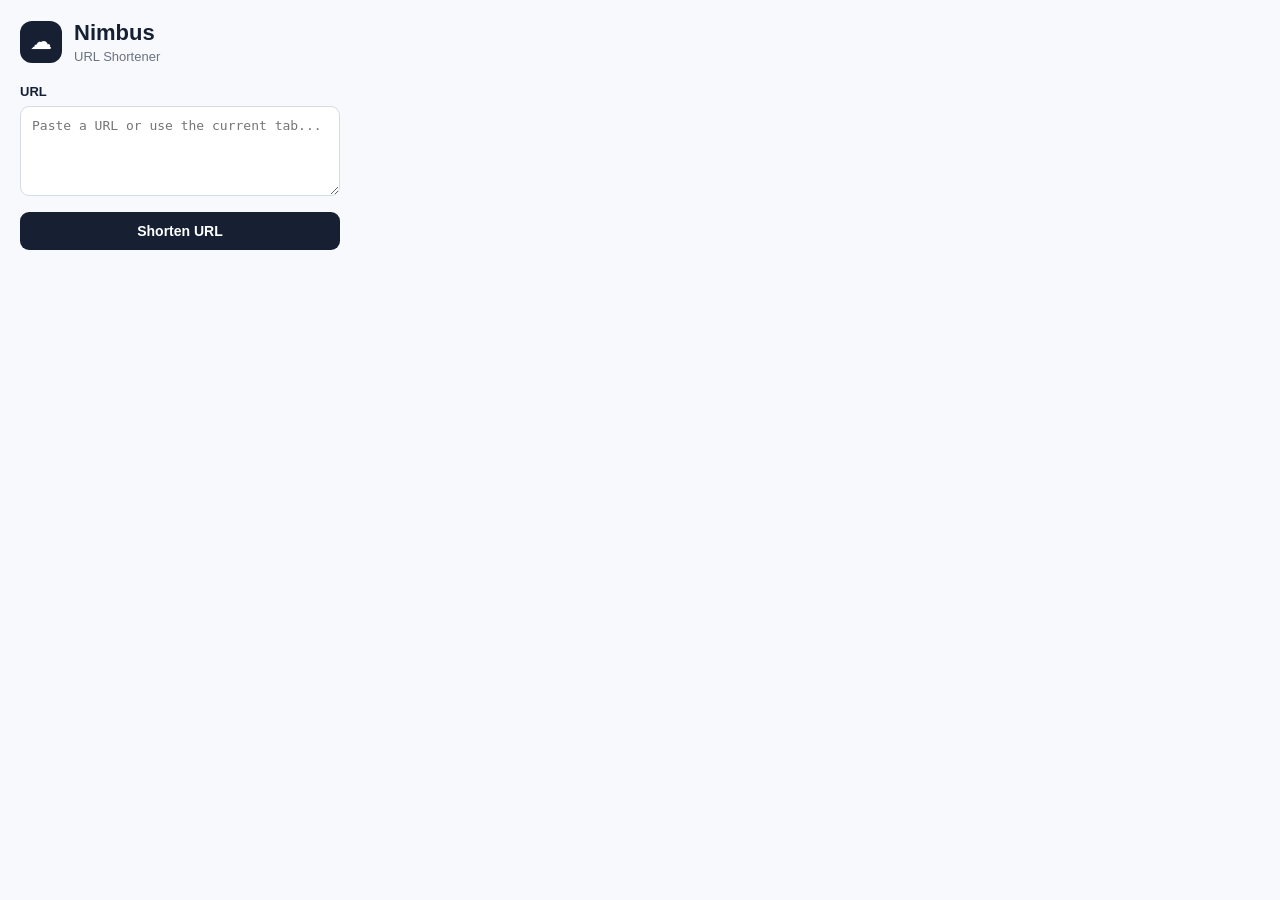
==== extension/popup.html @ 9e8277f1 "Build the Chrome extension (Manifest V3)" ====
<!doctype html>
<html lang="en">
  <head>
    <meta charset="UTF-8" />
    <meta name="viewport" content="width=device-width, initial-scale=1.0" />
    <title>Nimbus</title>
    <link rel="stylesheet" href="popup.css" />
  </head>

  <body>
    <main class="container">
      <header class="header">
        <div class="logo">☁</div>
        <div>
          <h1>Nimbus</h1>
          <p>URL Shortener</p>
        </div>
      </header>

      <label for="urlInput">URL</label>

      <textarea
        id="urlInput"
        placeholder="Paste a URL or use the current tab..."
        rows="4"
      ></textarea>

      <button id="shortenBtn" type="button">Shorten URL</button>

      <div id="status" class="status" role="status"></div>

      <section id="result" class="result hidden">
        <label for="shortUrl">Short URL</label>

        <div class="result-row">
          <input id="shortUrl" type="text" readonly />
          <button id="copyBtn" type="button">Copy</button>
        </div>
      </section>
    </main>

    <script src="popup.js"></script>
  </body>
</html>
---- extension/popup.css ----
* {
  box-sizing: border-box;
}

body {
  margin: 0;
  width: 360px;
  font-family: Arial, Helvetica, sans-serif;
  background: #f7f9fc;
  color: #172033;
}

.container {
  padding: 20px;
}

.header {
  display: flex;
  align-items: center;
  gap: 12px;
  margin-bottom: 20px;
}

.logo {
  width: 42px;
  height: 42px;
  display: flex;
  align-items: center;
  justify-content: center;
  border-radius: 12px;
  background: #172033;
  color: white;
  font-size: 22px;
}

h1 {
  margin: 0;
  font-size: 22px;
}

.header p {
  margin: 3px 0 0;
  color: #6b7280;
  font-size: 13px;
}

label {
  display: block;
  margin-bottom: 7px;
  font-size: 13px;
  font-weight: 600;
}

textarea,
input {
  width: 100%;
  border: 1px solid #d6dce5;
  border-radius: 9px;
  padding: 11px;
  font-size: 13px;
  background: white;
  outline: none;
}

textarea {
  resize: vertical;
  min-height: 90px;
}

textarea:focus,
input:focus {
  border-color: #172033;
}

#shortenBtn {
  width: 100%;
  margin-top: 12px;
  border: none;
  border-radius: 9px;
  padding: 11px;
  background: #172033;
  color: white;
  font-size: 14px;
  font-weight: 600;
  cursor: pointer;
}

#shortenBtn:hover {
  opacity: 0.92;
}

#shortenBtn:disabled {
  opacity: 0.6;
  cursor: not-allowed;
}

.status {
  min-height: 20px;
  margin-top: 12px;
  font-size: 12px;
}

.status.error {
  color: #c62828;
}

.status.success {
  color: #2e7d32;
}

.result {
  margin-top: 16px;
}

.hidden {
  display: none;
}

.result-row {
  display: flex;
  gap: 8px;
}

.result-row input {
  flex: 1;
  min-width: 0;
}

#copyBtn {
  border: none;
  border-radius: 9px;
  padding: 0 14px;
  background: #e8edf5;
  color: #172033;
  font-weight: 600;
  cursor: pointer;
}

#copyBtn:hover {
  background: #dce3ee;
}
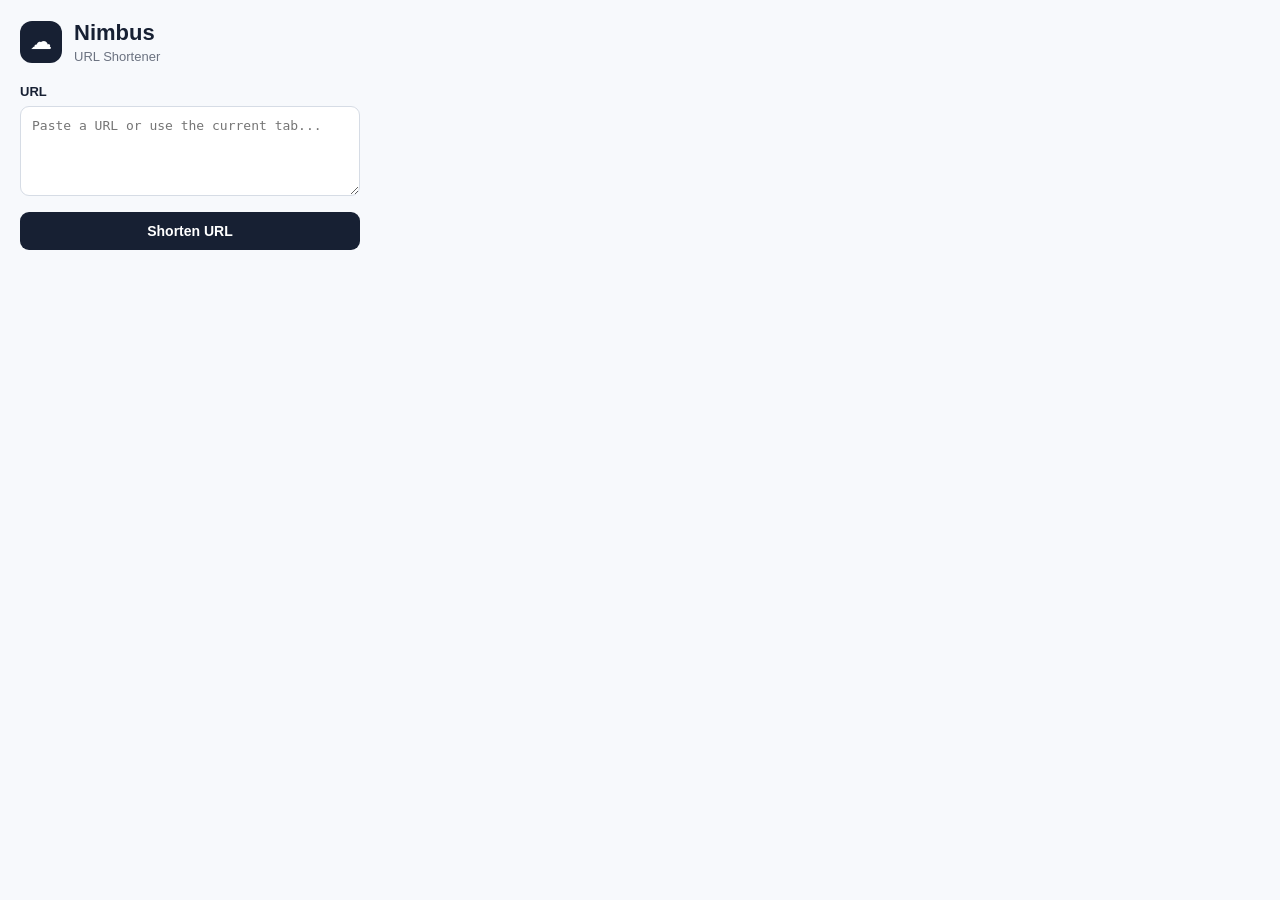
==== commit 4e96d150: "Added history, so recent shorten link is stored locally" ====
--- a/extension/popup.html
+++ b/extension/popup.html
@@ -11,6 +11,7 @@
     <main class="container">
       <header class="header">
         <div class="logo">☁</div>
+
         <div>
           <h1>Nimbus</h1>
           <p>URL Shortener</p>
@@ -27,15 +28,28 @@
 
       <button id="shortenBtn" type="button">Shorten URL</button>
 
-      <div id="status" class="status" role="status"></div>
+      <div id="status" class="status" role="status" aria-live="polite"></div>
 
       <section id="result" class="result hidden">
         <label for="shortUrl">Short URL</label>
 
         <div class="result-row">
           <input id="shortUrl" type="text" readonly />
+
           <button id="copyBtn" type="button">Copy</button>
         </div>
+      </section>
+
+      <section id="history" class="history hidden">
+        <div class="history-header">
+          <h2>Recent links</h2>
+
+          <button id="clearHistoryBtn" class="clear-history-btn" type="button">
+            Clear
+          </button>
+        </div>
+
+        <div id="historyList"></div>
       </section>
     </main>
 
--- a/extension/popup.css
+++ b/extension/popup.css
@@ -4,7 +4,7 @@
 
 body {
   margin: 0;
-  width: 360px;
+  width: 380px;
   font-family: Arial, Helvetica, sans-serif;
   background: #f7f9fc;
   color: #172033;
@@ -108,6 +108,10 @@
   color: #2e7d32;
 }
 
+.status.loading {
+  color: #5f6b7a;
+}
+
 .result {
   margin-top: 16px;
 }
@@ -139,3 +143,103 @@
 #copyBtn:hover {
   background: #dce3ee;
 }
+
+#copyBtn:disabled {
+  opacity: 0.6;
+  cursor: not-allowed;
+}
+
+/* History */
+
+.history {
+  margin-top: 22px;
+}
+
+.history-header {
+  display: flex;
+  align-items: center;
+  justify-content: space-between;
+  margin-bottom: 10px;
+}
+
+.history-header h2 {
+  margin: 0;
+  font-size: 14px;
+}
+
+.clear-history-btn {
+  border: none;
+  background: transparent;
+  color: #6b7280;
+  font-size: 11px;
+  cursor: pointer;
+  padding: 4px;
+}
+
+.clear-history-btn:hover {
+  color: #c62828;
+}
+
+.history-item {
+  display: flex;
+  align-items: center;
+  gap: 10px;
+  padding: 10px 0;
+  border-top: 1px solid #e3e7ee;
+}
+
+.history-content {
+  flex: 1;
+  min-width: 0;
+}
+
+.history-short-url {
+  display: block;
+  color: #172033;
+  font-size: 12px;
+  font-weight: 600;
+  text-decoration: none;
+  white-space: nowrap;
+  overflow: hidden;
+  text-overflow: ellipsis;
+}
+
+.history-short-url:hover {
+  text-decoration: underline;
+}
+
+.history-target-url {
+  margin-top: 3px;
+  color: #6b7280;
+  font-size: 11px;
+  white-space: nowrap;
+  overflow: hidden;
+  text-overflow: ellipsis;
+}
+
+.history-date {
+  margin-top: 4px;
+  color: #9aa2ad;
+  font-size: 10px;
+}
+
+.history-copy-btn {
+  flex-shrink: 0;
+  border: none;
+  border-radius: 7px;
+  padding: 7px 9px;
+  background: #e8edf5;
+  color: #172033;
+  font-size: 11px;
+  font-weight: 600;
+  cursor: pointer;
+}
+
+.history-copy-btn:hover {
+  background: #dce3ee;
+}
+
+.history-copy-btn:disabled {
+  opacity: 0.6;
+  cursor: default;
+}
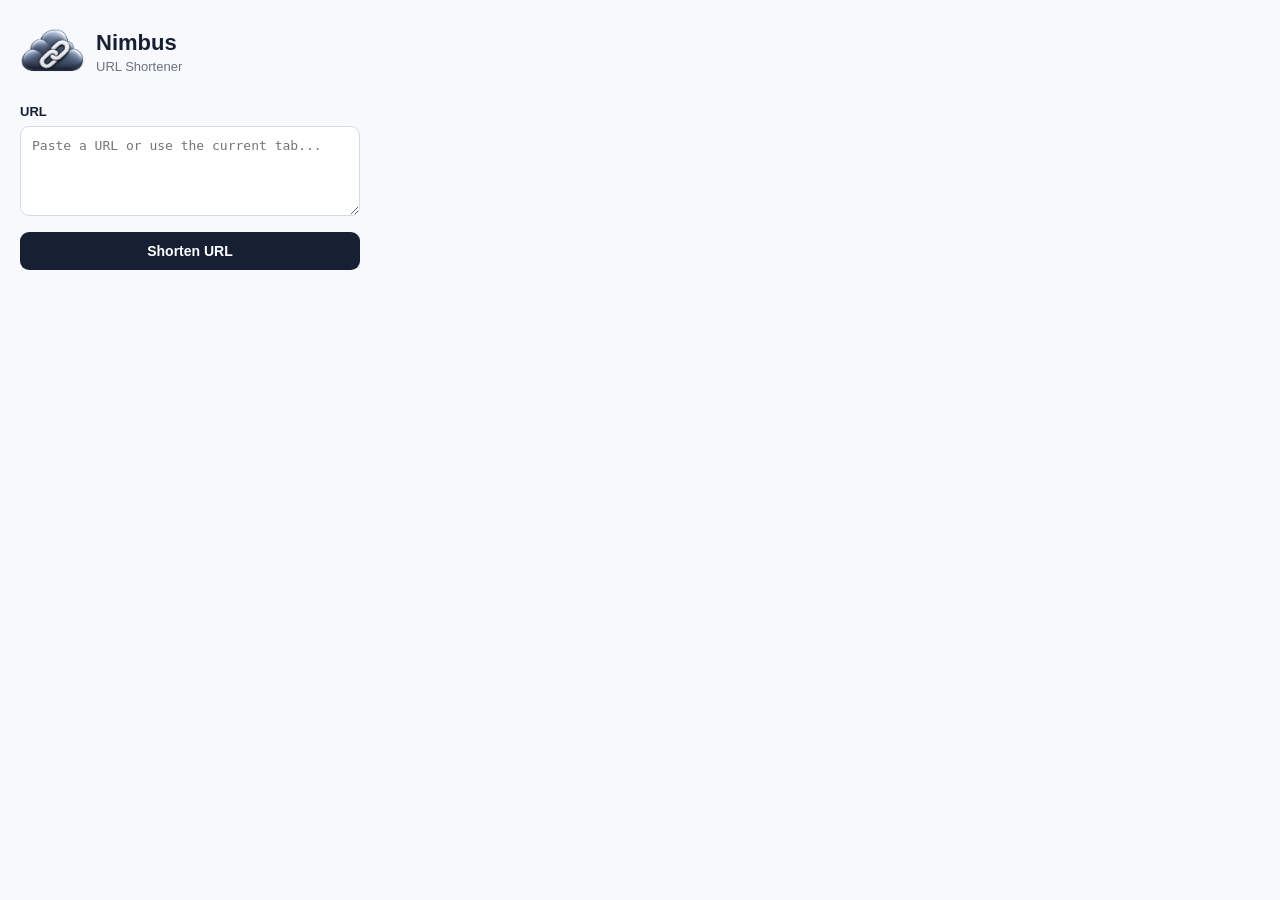
==== commit f7608b59: "Modified Nimbus icon" ====
--- a/extension/popup.html
+++ b/extension/popup.html
@@ -10,7 +10,7 @@
   <body>
     <main class="container">
       <header class="header">
-        <div class="logo">☁</div>
+        <img src="icons/nimbus.png" alt="Nimbus" width="64" height="64">
 
         <div>
           <h1>Nimbus</h1>
--- a/extension/popup.css
+++ b/extension/popup.css
@@ -19,18 +19,6 @@
   align-items: center;
   gap: 12px;
   margin-bottom: 20px;
-}
-
-.logo {
-  width: 42px;
-  height: 42px;
-  display: flex;
-  align-items: center;
-  justify-content: center;
-  border-radius: 12px;
-  background: #172033;
-  color: white;
-  font-size: 22px;
 }
 
 h1 {
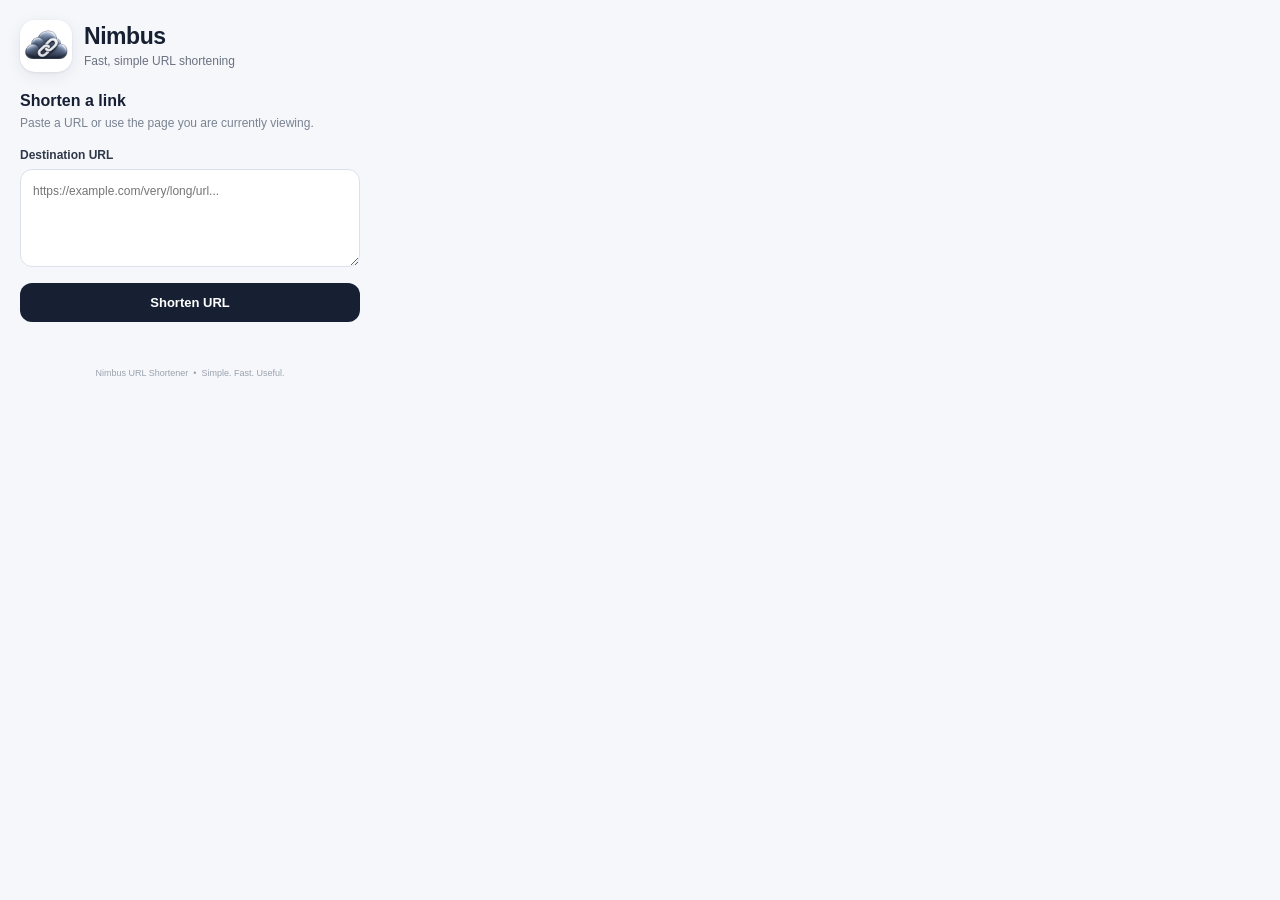
==== commit aacfa5bc: "Created a store assets" ====
--- a/extension/popup.html
+++ b/extension/popup.html
@@ -2,7 +2,10 @@
 <html lang="en">
   <head>
     <meta charset="UTF-8" />
-    <meta name="viewport" content="width=device-width, initial-scale=1.0" />
+    <meta
+      name="viewport"
+      content="width=device-width, initial-scale=1.0"
+    />
     <title>Nimbus</title>
     <link rel="stylesheet" href="popup.css" />
   </head>
@@ -10,49 +13,102 @@
   <body>
     <main class="container">
       <header class="header">
-        <img src="icons/nimbus.png" alt="Nimbus" width="64" height="64">
+        <div class="brand-icon">
+          <img
+            src="icons/nimbus-128.png"
+            alt=""
+            width="46"
+            height="46"
+          />
+        </div>
 
-        <div>
+        <div class="brand-copy">
           <h1>Nimbus</h1>
-          <p>URL Shortener</p>
+          <p>Fast, simple URL shortening</p>
         </div>
       </header>
 
-      <label for="urlInput">URL</label>
+      <section class="intro">
+        <h2>Shorten a link</h2>
+        <p>
+          Paste a URL or use the page you are currently viewing.
+        </p>
+      </section>
+
+      <label for="urlInput">Destination URL</label>
 
       <textarea
         id="urlInput"
-        placeholder="Paste a URL or use the current tab..."
+        placeholder="https://example.com/very/long/url..."
         rows="4"
+        spellcheck="false"
       ></textarea>
 
-      <button id="shortenBtn" type="button">Shorten URL</button>
+      <button
+        id="shortenBtn"
+        class="primary-btn"
+        type="button"
+      >
+        Shorten URL
+      </button>
 
-      <div id="status" class="status" role="status" aria-live="polite"></div>
+      <div
+        id="status"
+        class="status"
+        role="status"
+        aria-live="polite"
+      ></div>
 
       <section id="result" class="result hidden">
-        <label for="shortUrl">Short URL</label>
+        <div class="section-heading">
+          <label for="shortUrl">Your short URL</label>
+          <span class="success-badge">Ready</span>
+        </div>
 
         <div class="result-row">
-          <input id="shortUrl" type="text" readonly />
+          <input
+            id="shortUrl"
+            type="text"
+            readonly
+            aria-label="Short URL"
+          />
 
-          <button id="copyBtn" type="button">Copy</button>
+          <button
+            id="copyBtn"
+            class="secondary-btn"
+            type="button"
+          >
+            Copy
+          </button>
         </div>
       </section>
 
       <section id="history" class="history hidden">
         <div class="history-header">
-          <h2>Recent links</h2>
+          <div>
+            <h2>Recent links</h2>
+            <p>Your latest shortened URLs</p>
+          </div>
 
-          <button id="clearHistoryBtn" class="clear-history-btn" type="button">
+          <button
+            id="clearHistoryBtn"
+            class="clear-history-btn"
+            type="button"
+          >
             Clear
           </button>
         </div>
 
         <div id="historyList"></div>
       </section>
+
+      <footer class="footer">
+        <span>Nimbus URL Shortener</span>
+        <span>•</span>
+        <span>Simple. Fast. Useful.</span>
+      </footer>
     </main>
 
     <script src="popup.js"></script>
   </body>
-</html>
+</html>
--- a/extension/popup.css
+++ b/extension/popup.css
@@ -5,15 +5,30 @@
 body {
   margin: 0;
   width: 380px;
-  font-family: Arial, Helvetica, sans-serif;
-  background: #f7f9fc;
-  color: #172033;
+  min-height: 500px;
+  font-family:
+    Inter,
+    -apple-system,
+    BlinkMacSystemFont,
+    "Segoe UI",
+    Arial,
+    sans-serif;
+  background: #f5f7fb;
+  color: #172033;
+}
+
+button,
+textarea,
+input {
+  font: inherit;
 }
 
 .container {
   padding: 20px;
 }
 
+/* Header */
+
 .header {
   display: flex;
   align-items: center;
@@ -21,71 +36,154 @@
   margin-bottom: 20px;
 }
 
-h1 {
+.brand-icon {
+  display: grid;
+  place-items: center;
+  width: 52px;
+  height: 52px;
+  flex-shrink: 0;
+  border-radius: 15px;
+  background: white;
+  box-shadow:
+    0 4px 16px rgba(23, 32, 51, 0.08),
+    0 1px 3px rgba(23, 32, 51, 0.08);
+}
+
+.brand-icon img {
+  display: block;
+  width: 44px;
+  height: 44px;
+  object-fit: contain;
+}
+
+.brand-copy h1 {
   margin: 0;
-  font-size: 22px;
-}
-
-.header p {
-  margin: 3px 0 0;
+  font-size: 23px;
+  line-height: 1.1;
+  font-weight: 750;
+  letter-spacing: -0.02em;
+}
+
+.brand-copy p {
+  margin: 5px 0 0;
   color: #6b7280;
-  font-size: 13px;
-}
+  font-size: 12px;
+}
+
+/* Intro */
+
+.intro {
+  margin-bottom: 16px;
+}
+
+.intro h2 {
+  margin: 0;
+  font-size: 16px;
+  font-weight: 700;
+}
+
+.intro p {
+  margin: 4px 0 0;
+  color: #7a8392;
+  font-size: 12px;
+  line-height: 1.5;
+}
+
+/* Form */
 
 label {
   display: block;
   margin-bottom: 7px;
-  font-size: 13px;
-  font-weight: 600;
+  font-size: 12px;
+  font-weight: 700;
+  color: #30394a;
 }
 
 textarea,
 input {
   width: 100%;
-  border: 1px solid #d6dce5;
-  border-radius: 9px;
-  padding: 11px;
-  font-size: 13px;
+  border: 1px solid #dbe1ea;
+  border-radius: 12px;
+  padding: 12px;
+  font-size: 12px;
+  color: #172033;
   background: white;
   outline: none;
+  transition:
+    border-color 0.15s ease,
+    box-shadow 0.15s ease;
 }
 
 textarea {
+  min-height: 90px;
   resize: vertical;
-  min-height: 90px;
+  line-height: 1.5;
 }
 
 textarea:focus,
 input:focus {
-  border-color: #172033;
-}
-
-#shortenBtn {
+  border-color: #7180a0;
+  box-shadow: 0 0 0 3px rgba(113, 128, 160, 0.12);
+}
+
+/* Buttons */
+
+.primary-btn {
   width: 100%;
   margin-top: 12px;
-  border: none;
-  border-radius: 9px;
-  padding: 11px;
+  border: 0;
+  border-radius: 12px;
+  padding: 12px 14px;
   background: #172033;
   color: white;
-  font-size: 14px;
-  font-weight: 600;
+  font-size: 13px;
+  font-weight: 700;
   cursor: pointer;
-}
-
-#shortenBtn:hover {
-  opacity: 0.92;
-}
-
-#shortenBtn:disabled {
+  transition:
+    transform 0.12s ease,
+    opacity 0.12s ease;
+}
+
+.primary-btn:hover {
+  opacity: 0.93;
+}
+
+.primary-btn:active {
+  transform: translateY(1px);
+}
+
+.primary-btn:disabled {
+  opacity: 0.58;
+  cursor: not-allowed;
+}
+
+.secondary-btn {
+  border: 0;
+  border-radius: 10px;
+  padding: 0 14px;
+  background: #e9edf4;
+  color: #172033;
+  font-size: 12px;
+  font-weight: 700;
+  cursor: pointer;
+}
+
+.secondary-btn:hover {
+  background: #dfe5ee;
+}
+
+.secondary-btn:disabled {
   opacity: 0.6;
-  cursor: not-allowed;
-}
+  cursor: default;
+}
+
+/* Status */
 
 .status {
-  min-height: 20px;
-  margin-top: 12px;
-  font-size: 12px;
+  min-height: 18px;
+  margin-top: 10px;
+  font-size: 11px;
+  line-height: 1.4;
 }
 
 .status.error {
@@ -93,19 +191,45 @@
 }
 
 .status.success {
-  color: #2e7d32;
+  color: #287a45;
 }
 
 .status.loading {
-  color: #5f6b7a;
-}
+  color: #667085;
+}
+
+/* Result */
 
 .result {
-  margin-top: 16px;
-}
-
-.hidden {
-  display: none;
+  margin-top: 15px;
+  padding: 13px;
+  border: 1px solid #dde5df;
+  border-radius: 13px;
+  background: #fbfefc;
+}
+
+.section-heading {
+  display: flex;
+  align-items: center;
+  justify-content: space-between;
+  gap: 10px;
+}
+
+.section-heading label {
+  margin-bottom: 7px;
+}
+
+.success-badge {
+  display: inline-flex;
+  align-items: center;
+  border-radius: 999px;
+  padding: 4px 7px;
+  background: #edf8f0;
+  color: #287a45;
+  font-size: 9px;
+  font-weight: 800;
+  text-transform: uppercase;
+  letter-spacing: 0.05em;
 }
 
 .result-row {
@@ -116,50 +240,41 @@
 .result-row input {
   flex: 1;
   min-width: 0;
-}
-
-#copyBtn {
-  border: none;
-  border-radius: 9px;
-  padding: 0 14px;
-  background: #e8edf5;
-  color: #172033;
-  font-weight: 600;
-  cursor: pointer;
-}
-
-#copyBtn:hover {
-  background: #dce3ee;
-}
-
-#copyBtn:disabled {
-  opacity: 0.6;
-  cursor: not-allowed;
+  background: white;
 }
 
 /* History */
 
 .history {
-  margin-top: 22px;
+  margin-top: 20px;
 }
 
 .history-header {
   display: flex;
   align-items: center;
   justify-content: space-between;
-  margin-bottom: 10px;
+  gap: 10px;
+  margin-bottom: 9px;
 }
 
 .history-header h2 {
   margin: 0;
   font-size: 14px;
+  font-weight: 750;
+}
+
+.history-header p {
+  margin: 3px 0 0;
+  color: #8891a0;
+  font-size: 10px;
 }
 
 .clear-history-btn {
-  border: none;
+  border: 0;
   background: transparent;
-  color: #6b7280;
-  font-size: 11px;
+  color: #7a8392;
+  font-size: 10px;
+  font-weight: 600;
   cursor: pointer;
   padding: 4px;
 }
@@ -173,7 +288,7 @@
   align-items: center;
   gap: 10px;
   padding: 10px 0;
-  border-top: 1px solid #e3e7ee;
+  border-top: 1px solid #e3e8ef;
 }
 
 .history-content {
@@ -184,8 +299,8 @@
 .history-short-url {
   display: block;
   color: #172033;
-  font-size: 12px;
-  font-weight: 600;
+  font-size: 11px;
+  font-weight: 750;
   text-decoration: none;
   white-space: nowrap;
   overflow: hidden;
@@ -198,36 +313,54 @@
 
 .history-target-url {
   margin-top: 3px;
-  color: #6b7280;
-  font-size: 11px;
+  color: #6f7887;
+  font-size: 10px;
   white-space: nowrap;
   overflow: hidden;
   text-overflow: ellipsis;
 }
 
 .history-date {
-  margin-top: 4px;
-  color: #9aa2ad;
-  font-size: 10px;
+  margin-top: 3px;
+  color: #a0a7b2;
+  font-size: 9px;
 }
 
 .history-copy-btn {
   flex-shrink: 0;
-  border: none;
-  border-radius: 7px;
+  border: 0;
+  border-radius: 8px;
   padding: 7px 9px;
-  background: #e8edf5;
-  color: #172033;
-  font-size: 11px;
-  font-weight: 600;
+  background: #e9edf4;
+  color: #172033;
+  font-size: 10px;
+  font-weight: 700;
   cursor: pointer;
 }
 
 .history-copy-btn:hover {
-  background: #dce3ee;
+  background: #dfe5ee;
 }
 
 .history-copy-btn:disabled {
   opacity: 0.6;
   cursor: default;
 }
+
+/* Footer */
+
+.footer {
+  display: flex;
+  align-items: center;
+  justify-content: center;
+  gap: 5px;
+  margin-top: 18px;
+  color: #9aa2ad;
+  font-size: 9px;
+}
+
+/* Utilities */
+
+.hidden {
+  display: none;
+}
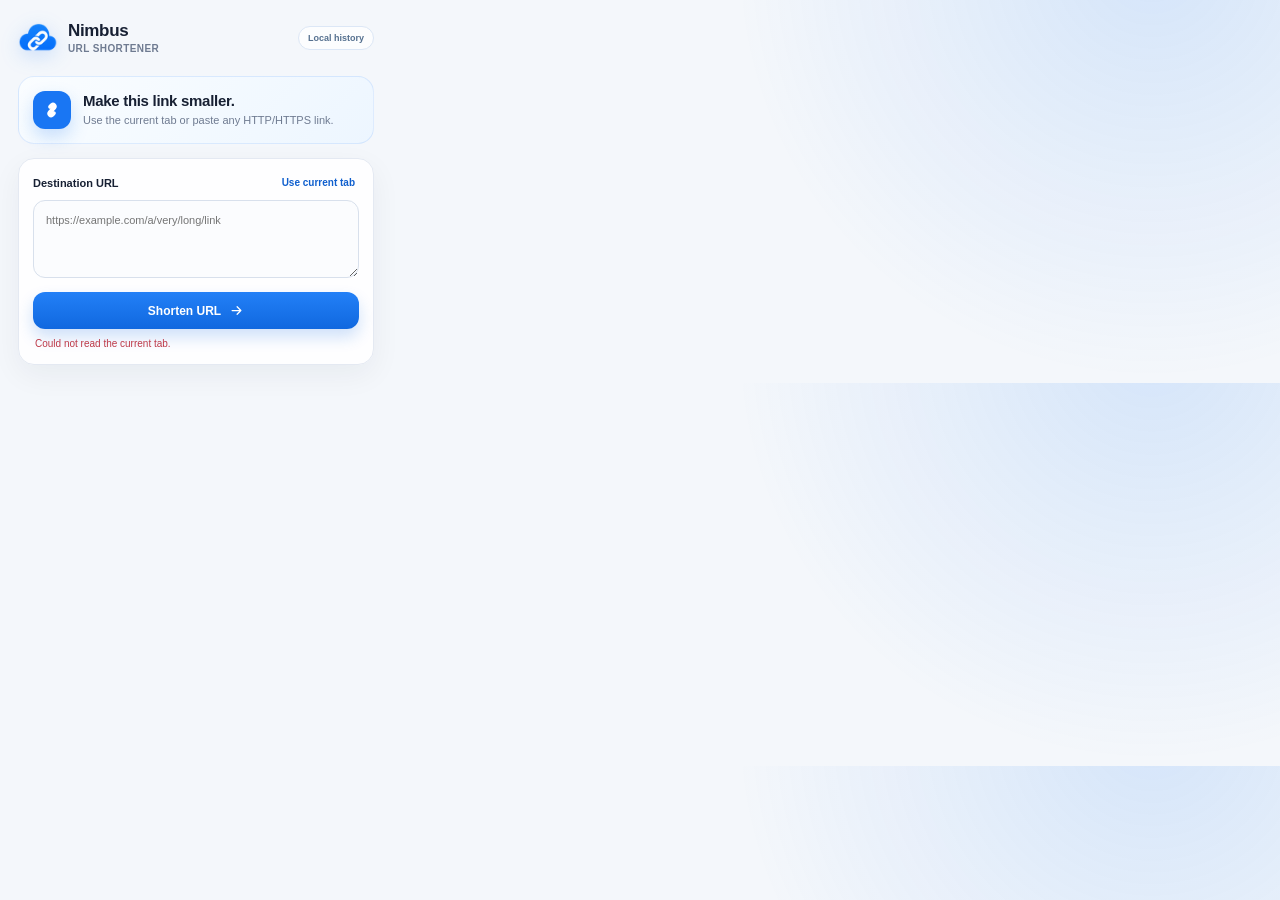
==== commit e042f30f: "" ====
--- a/extension/popup.html
+++ b/extension/popup.html
@@ -2,113 +2,71 @@
 <html lang="en">
   <head>
     <meta charset="UTF-8" />
-    <meta
-      name="viewport"
-      content="width=device-width, initial-scale=1.0"
-    />
+    <meta name="viewport" content="width=device-width, initial-scale=1.0" />
+    <meta name="color-scheme" content="light" />
     <title>Nimbus</title>
     <link rel="stylesheet" href="popup.css" />
   </head>
-
   <body>
-    <main class="container">
-      <header class="header">
-        <div class="brand-icon">
-          <img
-            src="icons/nimbus-128.png"
-            alt=""
-            width="46"
-            height="46"
-          />
+    <main class="shell">
+      <header class="topbar">
+        <div class="brand">
+          <img class="brand-mark" src="icons/nimbus-48.png" alt="" width="40" height="40" />
+          <div>
+            <h1>Nimbus</h1>
+            <p>URL Shortener</p>
+          </div>
         </div>
-
-        <div class="brand-copy">
-          <h1>Nimbus</h1>
-          <p>Fast, simple URL shortening</p>
-        </div>
+        <span class="privacy-pill" title="Recent history stays in Chrome storage">Local history</span>
       </header>
 
-      <section class="intro">
-        <h2>Shorten a link</h2>
-        <p>
-          Paste a URL or use the page you are currently viewing.
-        </p>
+      <section class="hero" aria-labelledby="heroTitle">
+        <div class="hero-icon" aria-hidden="true">
+          <svg viewBox="0 0 24 24"><path d="M10.6 13.4a1 1 0 0 0 1.4 0l3.4-3.4a3 3 0 0 0-4.2-4.2L9.3 7.7a1 1 0 1 0 1.4 1.4l1.9-1.9a1 1 0 0 1 1.4 1.4L10.6 12a1 1 0 0 0 0 1.4Z"/><path d="M13.4 10.6a1 1 0 0 0-1.4 0L8.6 14a3 3 0 0 0 4.2 4.2l1.9-1.9a1 1 0 1 0-1.4-1.4l-1.9 1.9a1 1 0 0 1-1.4-1.4l3.4-3.4a1 1 0 0 0 0-1.4Z"/></svg>
+        </div>
+        <div>
+          <h2 id="heroTitle">Make this link smaller.</h2>
+          <p>Use the current tab or paste any HTTP/HTTPS link.</p>
+        </div>
       </section>
 
-      <label for="urlInput">Destination URL</label>
+      <section class="form-card">
+        <div class="field-heading">
+          <label for="urlInput">Destination URL</label>
+          <button id="useCurrentBtn" class="text-btn" type="button">Use current tab</button>
+        </div>
+        <textarea id="urlInput" rows="3" placeholder="https://example.com/a/very/long/link" spellcheck="false" autocomplete="off"></textarea>
+        <button id="shortenBtn" class="primary-btn" type="button">
+          <span>Shorten URL</span>
+          <svg viewBox="0 0 24 24" aria-hidden="true"><path d="M5 12h14M13 6l6 6-6 6"/></svg>
+        </button>
+        <div id="status" class="status" role="status" aria-live="polite"></div>
+      </section>
 
-      <textarea
-        id="urlInput"
-        placeholder="https://example.com/very/long/url..."
-        rows="4"
-        spellcheck="false"
-      ></textarea>
-
-      <button
-        id="shortenBtn"
-        class="primary-btn"
-        type="button"
-      >
-        Shorten URL
-      </button>
-
-      <div
-        id="status"
-        class="status"
-        role="status"
-        aria-live="polite"
-      ></div>
-
-      <section id="result" class="result hidden">
-        <div class="section-heading">
-          <label for="shortUrl">Your short URL</label>
-          <span class="success-badge">Ready</span>
+      <section id="result" class="result-card hidden" aria-label="Shortened URL">
+        <div class="result-meta">
+          <span class="success-dot"></span>
+          <strong>Short link ready</strong>
         </div>
-
         <div class="result-row">
-          <input
-            id="shortUrl"
-            type="text"
-            readonly
-            aria-label="Short URL"
-          />
-
-          <button
-            id="copyBtn"
-            class="secondary-btn"
-            type="button"
-          >
-            Copy
+          <input id="shortUrl" type="text" readonly aria-label="Short URL" />
+          <button id="copyBtn" class="icon-btn copy-btn" type="button" aria-label="Copy short URL" title="Copy short URL">
+            <svg viewBox="0 0 24 24" aria-hidden="true"><rect x="8" y="8" width="11" height="11" rx="2"/><path d="M16 8V6a2 2 0 0 0-2-2H6a2 2 0 0 0-2 2v8a2 2 0 0 0 2 2h2"/></svg>
           </button>
         </div>
       </section>
 
-      <section id="history" class="history hidden">
-        <div class="history-header">
+      <section id="history" class="history hidden" aria-labelledby="historyTitle">
+        <div class="history-heading">
           <div>
-            <h2>Recent links</h2>
-            <p>Your latest shortened URLs</p>
+            <h2 id="historyTitle">Recent links</h2>
+            <p>Stored only in this Chrome profile.</p>
           </div>
-
-          <button
-            id="clearHistoryBtn"
-            class="clear-history-btn"
-            type="button"
-          >
-            Clear
-          </button>
+          <button id="clearHistoryBtn" class="text-btn danger" type="button">Clear</button>
         </div>
-
-        <div id="historyList"></div>
+        <div id="historyList" class="history-list"></div>
       </section>
-
-      <footer class="footer">
-        <span>Nimbus URL Shortener</span>
-        <span>•</span>
-        <span>Simple. Fast. Useful.</span>
-      </footer>
     </main>
-
     <script src="popup.js"></script>
   </body>
 </html>
--- a/extension/popup.css
+++ b/extension/popup.css
@@ -1,366 +1,195 @@
-* {
-  box-sizing: border-box;
+:root {
+  color-scheme: light;
+  font-family: Inter, ui-sans-serif, -apple-system, BlinkMacSystemFont, "Segoe UI", sans-serif;
+  --ink: #172033;
+  --muted: #6f7b91;
+  --line: #e4e9f2;
+  --blue: #1976f3;
+  --blue-dark: #0f5fce;
+  --blue-soft: #eef6ff;
+  --surface: #ffffff;
+  --page: #f4f7fb;
+  --success: #178650;
+  --danger: #bd3948;
 }
+
+* { box-sizing: border-box; }
 
 body {
   margin: 0;
-  width: 380px;
-  min-height: 500px;
-  font-family:
-    Inter,
-    -apple-system,
-    BlinkMacSystemFont,
-    "Segoe UI",
-    Arial,
-    sans-serif;
-  background: #f5f7fb;
-  color: #172033;
+  width: 392px;
+  max-height: 600px;
+  overflow-y: auto;
+  background:
+    radial-gradient(circle at 90% -10%, rgba(25, 118, 243, 0.14), transparent 34%),
+    var(--page);
+  color: var(--ink);
 }
 
-button,
-textarea,
-input {
-  font: inherit;
+button, textarea, input { font: inherit; }
+button { -webkit-tap-highlight-color: transparent; }
+
+.shell { padding: 18px; }
+
+.topbar, .brand, .hero, .field-heading, .result-row, .history-heading, .history-item, .result-meta {
+  display: flex;
+  align-items: center;
 }
 
-.container {
-  padding: 20px;
+.topbar { justify-content: space-between; margin-bottom: 18px; }
+.brand { gap: 10px; }
+.brand-mark {
+  width: 40px;
+  height: 40px;
+  object-fit: contain;
+  filter: drop-shadow(0 5px 10px rgba(25, 118, 243, 0.2));
 }
+.brand h1 { margin: 0; font-size: 17px; line-height: 1.05; letter-spacing: -0.02em; }
+.brand p { margin: 4px 0 0; color: var(--muted); font-size: 10px; font-weight: 650; letter-spacing: .04em; text-transform: uppercase; }
 
-/* Header */
-
-.header {
-  display: flex;
-  align-items: center;
-  gap: 12px;
-  margin-bottom: 20px;
-}
-
-.brand-icon {
-  display: grid;
-  place-items: center;
-  width: 52px;
-  height: 52px;
-  flex-shrink: 0;
-  border-radius: 15px;
-  background: white;
-  box-shadow:
-    0 4px 16px rgba(23, 32, 51, 0.08),
-    0 1px 3px rgba(23, 32, 51, 0.08);
-}
-
-.brand-icon img {
-  display: block;
-  width: 44px;
-  height: 44px;
-  object-fit: contain;
-}
-
-.brand-copy h1 {
-  margin: 0;
-  font-size: 23px;
-  line-height: 1.1;
-  font-weight: 750;
-  letter-spacing: -0.02em;
-}
-
-.brand-copy p {
-  margin: 5px 0 0;
-  color: #6b7280;
-  font-size: 12px;
-}
-
-/* Intro */
-
-.intro {
-  margin-bottom: 16px;
-}
-
-.intro h2 {
-  margin: 0;
-  font-size: 16px;
-  font-weight: 700;
-}
-
-.intro p {
-  margin: 4px 0 0;
-  color: #7a8392;
-  font-size: 12px;
-  line-height: 1.5;
-}
-
-/* Form */
-
-label {
-  display: block;
-  margin-bottom: 7px;
-  font-size: 12px;
-  font-weight: 700;
-  color: #30394a;
-}
-
-textarea,
-input {
-  width: 100%;
-  border: 1px solid #dbe1ea;
-  border-radius: 12px;
-  padding: 12px;
-  font-size: 12px;
-  color: #172033;
-  background: white;
-  outline: none;
-  transition:
-    border-color 0.15s ease,
-    box-shadow 0.15s ease;
-}
-
-textarea {
-  min-height: 90px;
-  resize: vertical;
-  line-height: 1.5;
-}
-
-textarea:focus,
-input:focus {
-  border-color: #7180a0;
-  box-shadow: 0 0 0 3px rgba(113, 128, 160, 0.12);
-}
-
-/* Buttons */
-
-.primary-btn {
-  width: 100%;
-  margin-top: 12px;
-  border: 0;
-  border-radius: 12px;
-  padding: 12px 14px;
-  background: #172033;
-  color: white;
-  font-size: 13px;
-  font-weight: 700;
-  cursor: pointer;
-  transition:
-    transform 0.12s ease,
-    opacity 0.12s ease;
-}
-
-.primary-btn:hover {
-  opacity: 0.93;
-}
-
-.primary-btn:active {
-  transform: translateY(1px);
-}
-
-.primary-btn:disabled {
-  opacity: 0.58;
-  cursor: not-allowed;
-}
-
-.secondary-btn {
-  border: 0;
-  border-radius: 10px;
-  padding: 0 14px;
-  background: #e9edf4;
-  color: #172033;
-  font-size: 12px;
-  font-weight: 700;
-  cursor: pointer;
-}
-
-.secondary-btn:hover {
-  background: #dfe5ee;
-}
-
-.secondary-btn:disabled {
-  opacity: 0.6;
-  cursor: default;
-}
-
-/* Status */
-
-.status {
-  min-height: 18px;
-  margin-top: 10px;
-  font-size: 11px;
-  line-height: 1.4;
-}
-
-.status.error {
-  color: #c62828;
-}
-
-.status.success {
-  color: #287a45;
-}
-
-.status.loading {
-  color: #667085;
-}
-
-/* Result */
-
-.result {
-  margin-top: 15px;
-  padding: 13px;
-  border: 1px solid #dde5df;
-  border-radius: 13px;
-  background: #fbfefc;
-}
-
-.section-heading {
-  display: flex;
-  align-items: center;
-  justify-content: space-between;
-  gap: 10px;
-}
-
-.section-heading label {
-  margin-bottom: 7px;
-}
-
-.success-badge {
-  display: inline-flex;
-  align-items: center;
+.privacy-pill {
+  padding: 6px 9px;
+  border: 1px solid #dce7f6;
   border-radius: 999px;
-  padding: 4px 7px;
-  background: #edf8f0;
-  color: #287a45;
+  background: rgba(255,255,255,.72);
+  color: #55708f;
   font-size: 9px;
-  font-weight: 800;
-  text-transform: uppercase;
-  letter-spacing: 0.05em;
-}
-
-.result-row {
-  display: flex;
-  gap: 8px;
-}
-
-.result-row input {
-  flex: 1;
-  min-width: 0;
-  background: white;
-}
-
-/* History */
-
-.history {
-  margin-top: 20px;
-}
-
-.history-header {
-  display: flex;
-  align-items: center;
-  justify-content: space-between;
-  gap: 10px;
-  margin-bottom: 9px;
-}
-
-.history-header h2 {
-  margin: 0;
-  font-size: 14px;
   font-weight: 750;
 }
 
-.history-header p {
-  margin: 3px 0 0;
-  color: #8891a0;
+.hero {
+  gap: 12px;
+  margin-bottom: 14px;
+  padding: 14px;
+  border: 1px solid rgba(25, 118, 243, 0.12);
+  border-radius: 16px;
+  background: linear-gradient(135deg, #fafdff, #edf6ff);
+}
+.hero-icon {
+  display: grid;
+  place-items: center;
+  width: 38px;
+  height: 38px;
+  flex: 0 0 auto;
+  border-radius: 12px;
+  background: var(--blue);
+  box-shadow: 0 8px 18px rgba(25,118,243,.22);
+}
+.hero-icon svg { width: 22px; fill: none; stroke: white; stroke-width: 2.2; stroke-linecap: round; stroke-linejoin: round; }
+.hero h2 { margin: 0; font-size: 15px; letter-spacing: -0.02em; }
+.hero p { margin: 4px 0 0; color: var(--muted); font-size: 11px; line-height: 1.45; }
+
+.form-card, .result-card {
+  border: 1px solid var(--line);
+  border-radius: 16px;
+  background: rgba(255,255,255,.94);
+  box-shadow: 0 10px 30px rgba(23, 32, 51, 0.055);
+}
+.form-card { padding: 14px; }
+.field-heading { justify-content: space-between; margin-bottom: 8px; }
+label { font-size: 11px; font-weight: 800; }
+
+.text-btn {
+  border: 0;
+  padding: 4px;
+  background: transparent;
+  color: var(--blue-dark);
   font-size: 10px;
+  font-weight: 750;
+  cursor: pointer;
+}
+.text-btn:hover { text-decoration: underline; }
+.text-btn.danger { color: var(--danger); }
+
+textarea, input {
+  width: 100%;
+  border: 1px solid #d8e0ec;
+  border-radius: 12px;
+  background: #fbfcfe;
+  color: var(--ink);
+  outline: none;
+  transition: border-color .15s ease, box-shadow .15s ease, background .15s ease;
+}
+textarea {
+  min-height: 78px;
+  max-height: 130px;
+  padding: 11px 12px;
+  resize: vertical;
+  font-size: 11px;
+  line-height: 1.5;
+}
+textarea:focus, input:focus {
+  border-color: rgba(25,118,243,.6);
+  background: white;
+  box-shadow: 0 0 0 3px rgba(25,118,243,.1);
 }
 
-.clear-history-btn {
-  border: 0;
-  background: transparent;
-  color: #7a8392;
-  font-size: 10px;
-  font-weight: 600;
-  cursor: pointer;
-  padding: 4px;
-}
-
-.clear-history-btn:hover {
-  color: #c62828;
-}
-
-.history-item {
-  display: flex;
-  align-items: center;
-  gap: 10px;
-  padding: 10px 0;
-  border-top: 1px solid #e3e8ef;
-}
-
-.history-content {
-  flex: 1;
-  min-width: 0;
-}
-
-.history-short-url {
-  display: block;
-  color: #172033;
-  font-size: 11px;
-  font-weight: 750;
-  text-decoration: none;
-  white-space: nowrap;
-  overflow: hidden;
-  text-overflow: ellipsis;
-}
-
-.history-short-url:hover {
-  text-decoration: underline;
-}
-
-.history-target-url {
-  margin-top: 3px;
-  color: #6f7887;
-  font-size: 10px;
-  white-space: nowrap;
-  overflow: hidden;
-  text-overflow: ellipsis;
-}
-
-.history-date {
-  margin-top: 3px;
-  color: #a0a7b2;
-  font-size: 9px;
-}
-
-.history-copy-btn {
-  flex-shrink: 0;
-  border: 0;
-  border-radius: 8px;
-  padding: 7px 9px;
-  background: #e9edf4;
-  color: #172033;
-  font-size: 10px;
-  font-weight: 700;
-  cursor: pointer;
-}
-
-.history-copy-btn:hover {
-  background: #dfe5ee;
-}
-
-.history-copy-btn:disabled {
-  opacity: 0.6;
-  cursor: default;
-}
-
-/* Footer */
-
-.footer {
+.primary-btn {
   display: flex;
   align-items: center;
   justify-content: center;
-  gap: 5px;
-  margin-top: 18px;
-  color: #9aa2ad;
-  font-size: 9px;
+  gap: 8px;
+  width: 100%;
+  margin-top: 10px;
+  padding: 11px 14px;
+  border: 0;
+  border-radius: 12px;
+  background: linear-gradient(180deg, #2380f7, #1068df);
+  color: white;
+  font-size: 12px;
+  font-weight: 800;
+  cursor: pointer;
+  box-shadow: 0 8px 16px rgba(16,104,223,.2);
+  transition: transform .12s ease, filter .12s ease;
 }
+.primary-btn:hover { filter: brightness(1.03); }
+.primary-btn:active { transform: translateY(1px); }
+.primary-btn:disabled { opacity: .6; cursor: default; box-shadow: none; }
+.primary-btn svg { width: 15px; fill: none; stroke: currentColor; stroke-width: 2; stroke-linecap: round; stroke-linejoin: round; }
 
-/* Utilities */
+.status { min-height: 15px; margin: 8px 2px -2px; font-size: 10px; line-height: 1.4; }
+.status.error { color: var(--danger); }
+.status.success { color: var(--success); }
+.status.loading { color: var(--muted); }
 
-.hidden {
-  display: none;
+.result-card { margin-top: 12px; padding: 12px; }
+.result-meta { gap: 6px; margin-bottom: 8px; font-size: 10px; color: var(--success); }
+.success-dot { width: 7px; height: 7px; border-radius: 50%; background: #2ab66f; box-shadow: 0 0 0 3px #e7f8ef; }
+.result-row { gap: 8px; }
+.result-row input { flex: 1; min-width: 0; height: 38px; padding: 0 10px; font-size: 11px; font-weight: 700; color: #31516f; }
+.icon-btn {
+  display: grid;
+  place-items: center;
+  width: 38px;
+  height: 38px;
+  flex: 0 0 auto;
+  border: 1px solid #d9e3ef;
+  border-radius: 11px;
+  background: white;
+  color: #365b80;
+  cursor: pointer;
+}
+.icon-btn:hover { background: var(--blue-soft); border-color: #c7ddf7; }
+.icon-btn:disabled { opacity: .6; cursor: default; }
+.icon-btn svg { width: 16px; fill: none; stroke: currentColor; stroke-width: 1.8; stroke-linecap: round; stroke-linejoin: round; }
+
+.history { margin-top: 17px; }
+.history-heading { justify-content: space-between; gap: 10px; margin-bottom: 7px; padding: 0 2px; }
+.history-heading h2 { margin: 0; font-size: 12px; letter-spacing: -.01em; }
+.history-heading p { margin: 3px 0 0; color: var(--muted); font-size: 9px; }
+.history-list { overflow: hidden; border: 1px solid var(--line); border-radius: 14px; background: rgba(255,255,255,.82); }
+.history-item { gap: 9px; min-height: 55px; padding: 9px 10px; border-top: 1px solid var(--line); }
+.history-item:first-child { border-top: 0; }
+.history-content { min-width: 0; flex: 1; }
+.history-short-url { display: block; color: #245f9c; font-size: 10px; font-weight: 800; text-decoration: none; white-space: nowrap; overflow: hidden; text-overflow: ellipsis; }
+.history-short-url:hover { text-decoration: underline; }
+.history-target-url { margin-top: 3px; color: var(--muted); font-size: 9px; white-space: nowrap; overflow: hidden; text-overflow: ellipsis; }
+.history-date { margin-top: 3px; color: #9aa5b5; font-size: 8px; }
+.history-copy-btn { flex: 0 0 auto; border: 0; border-radius: 9px; padding: 7px 9px; background: var(--blue-soft); color: #2c639d; font-size: 9px; font-weight: 800; cursor: pointer; }
+.history-copy-btn:hover { background: #e1efff; }
+
+.hidden { display: none !important; }
+
+@media (prefers-reduced-motion: reduce) {
+  *, *::before, *::after { transition: none !important; scroll-behavior: auto !important; }
 }
